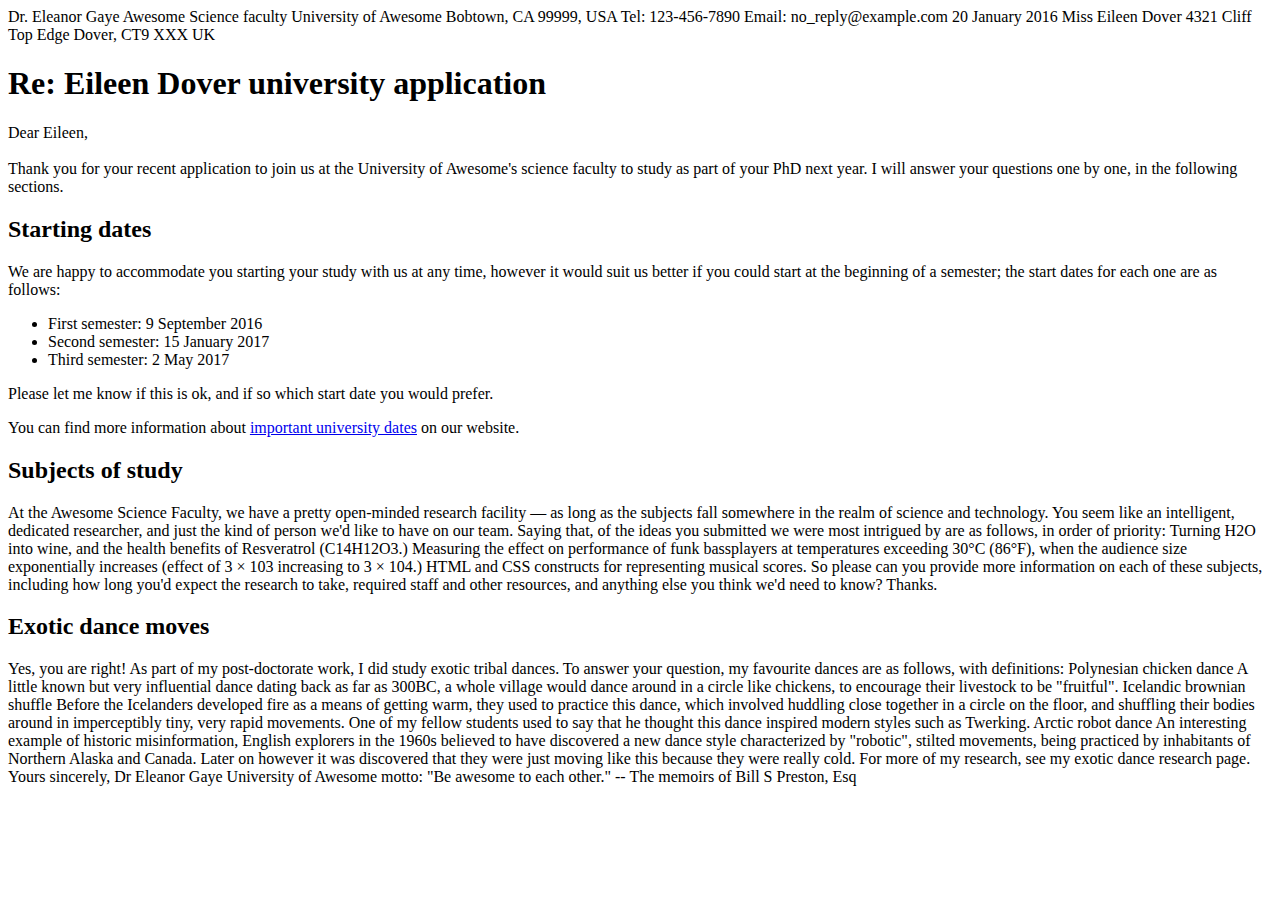
==== assignment1/part1/index.html @ fb2a3792 "added assignment 1 part 1" ====
<!DOCTYPE html>
<html lang="en">
<head>
    <meta charset="UTF-8">
    <meta name="viewport" content="width=device-width, initial-scale=1.0">
    <title>Assignment 1 Part 1</title>
    <link type="stylesheet" href="./style.css">
</head>
<body>
    Dr. Eleanor Gaye
Awesome Science faculty
University of Awesome
Bobtown, CA 99999,
USA
Tel: 123-456-7890
Email: no_reply@example.com

20 January 2016

Miss Eileen Dover
4321 Cliff Top Edge
Dover, CT9 XXX
UK


<h1>Re: Eileen Dover university application</h1>

<p>
    Dear Eileen,

    <br><br>

    Thank you for your recent application to join us at the University of Awesome's science faculty to study as part of your PhD next year. I will answer your questions one by one, in the following sections.
</p>

<h2>Starting dates</h2>

<p>
    We are happy to accommodate you starting your study with us at any time, however it would suit us better if you could start at the beginning of a semester; the start dates for each one are as follows:
</p>

<ul>
    <li>First semester: 9 September 2016</li>
    <li>Second semester: 15 January 2017</li>
    <li>Third semester: 2 May 2017</li>
</ul>

<p>
    Please let me know if this is ok, and if so which start date you would prefer.
</p>

<p>
    You can find more information about <a href="#">important university dates</a> on our website.
</p>

<h2>Subjects of study</h2>

At the Awesome Science Faculty, we have a pretty open-minded research facility — as long as the subjects fall somewhere in the realm of science and technology. You seem like an intelligent, dedicated researcher, and just the kind of person we'd like to have on our team. Saying that, of the ideas you submitted we were most intrigued by are as follows, in order of priority:

Turning H2O into wine, and the health benefits of Resveratrol (C14H12O3.)
Measuring the effect on performance of funk bassplayers at temperatures exceeding 30°C (86°F), when the audience size exponentially increases (effect of 3 × 103 increasing to 3 × 104.)
HTML and CSS constructs for representing musical scores.

So please can you provide more information on each of these subjects, including how long you'd expect the research to take, required staff and other resources, and anything else you think we'd need to know? Thanks.


<h2>Exotic dance moves</h2>

Yes, you are right! As part of my post-doctorate work, I did study exotic tribal dances. To answer your question, my favourite dances are as follows, with definitions:

Polynesian chicken dance
A little known but very influential dance dating back as far as 300BC, a whole village would dance around in a circle like chickens, to encourage their livestock to be "fruitful".
Icelandic brownian shuffle
Before the Icelanders developed fire as a means of getting warm, they used to practice this dance, which involved huddling close together in a circle on the floor, and shuffling their bodies around in imperceptibly tiny, very rapid movements. One of my fellow students used to say that he thought this dance inspired modern styles such as Twerking.
Arctic robot dance
An interesting example of historic misinformation, English explorers in the 1960s believed to have discovered a new dance style characterized by "robotic", stilted movements, being practiced by inhabitants of Northern Alaska and Canada. Later on however it was discovered that they were just moving like this because they were really cold.

For more of my research, see my exotic dance research page.

Yours sincerely,
Dr Eleanor Gaye

University of Awesome motto: "Be awesome to each other." -- The memoirs of Bill S Preston, Esq

</body>
</html>
---- assignment1/part1/style.css ----
body {
  max-width: 800px;
  margin: 0 auto;
}

.sender-column {
  text-align: right;
}

h1 {
  font-size: 1.5em;
}

h2 {
  font-size: 1.3em;
}

p,
ul,
ol,
dl,
address {
  font-size: 1.1em;
}

p,
li,
dd,
dt,
address {
  line-height: 1.5;
}
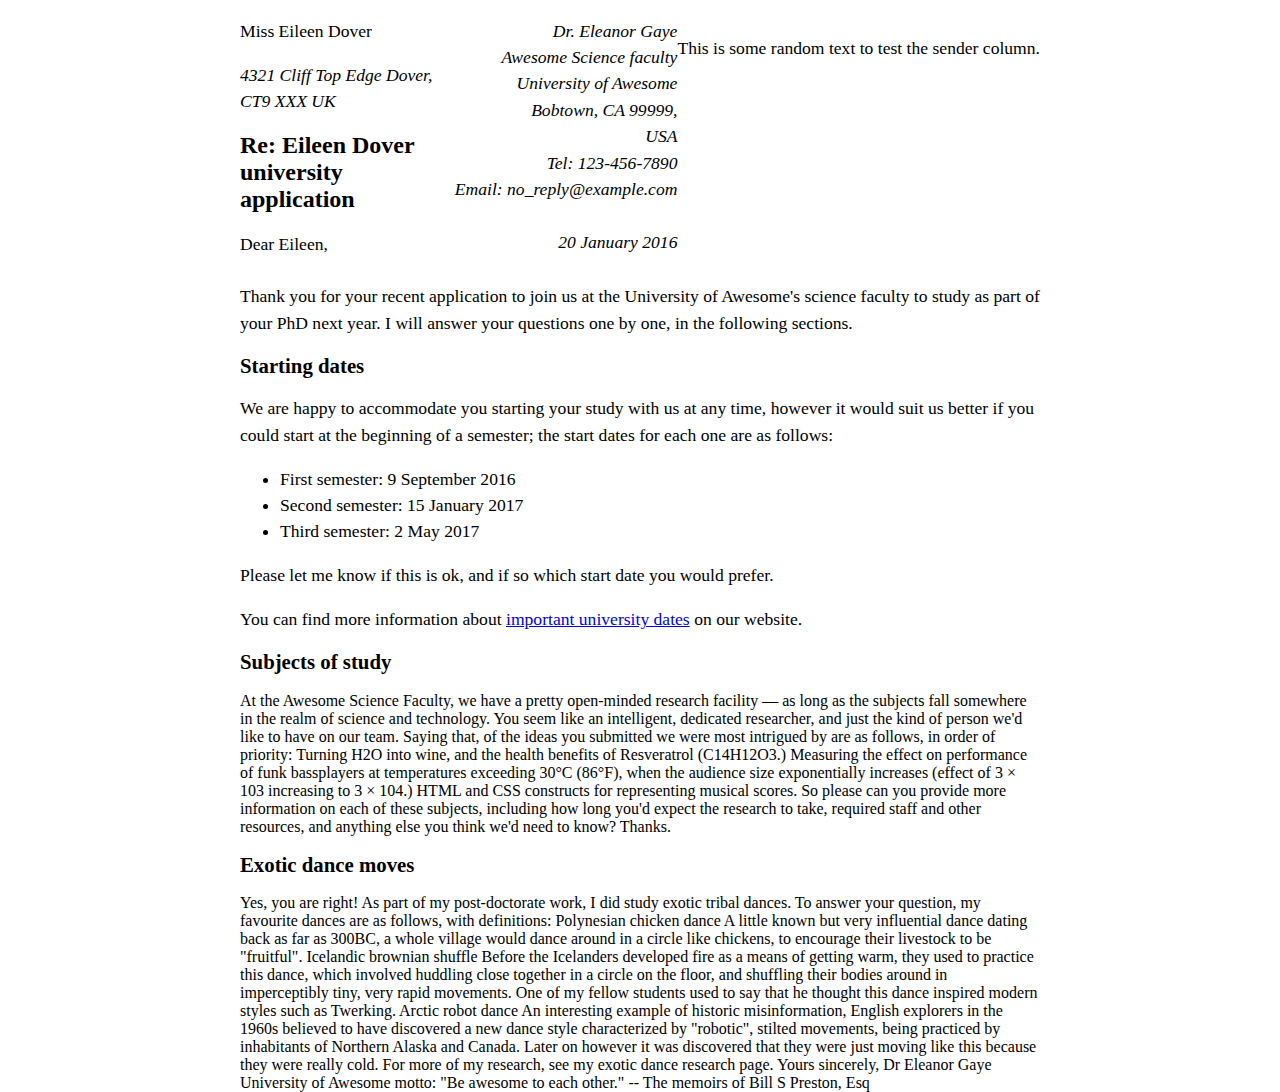
==== commit afa8d354: "assignment 1 part 1" ====
--- a/assignment1/part1/index.html
+++ b/assignment1/part1/index.html
@@ -1,86 +1,111 @@
 <!DOCTYPE html>
 <html lang="en">
+
 <head>
     <meta charset="UTF-8">
     <meta name="viewport" content="width=device-width, initial-scale=1.0">
     <title>Assignment 1 Part 1</title>
-    <link type="stylesheet" href="./style.css">
+    <link rel="stylesheet" href="./style.css">
 </head>
+
 <body>
-    Dr. Eleanor Gaye
-Awesome Science faculty
-University of Awesome
-Bobtown, CA 99999,
-USA
-Tel: 123-456-7890
-Email: no_reply@example.com
+    <p class="sender-column">This is some random text to test the sender column.</p>
 
-20 January 2016
+    <address class="sender-column">
+        Dr. Eleanor Gaye <br>
+        Awesome Science faculty <br>
+        University of Awesome <br>
+        Bobtown, CA 99999, <br>
+        USA <br>
+        Tel: 123-456-7890 <br>
+        Email: no_reply@example.com <br><br>
 
-Miss Eileen Dover
-4321 Cliff Top Edge
-Dover, CT9 XXX
-UK
+        20 January 2016
+    </address>
+
+    <p>
+        Miss Eileen Dover
+        <address>
+            4321 Cliff Top Edge
+            Dover, CT9 XXX
+            UK
+        </address>
+    </p>
 
 
-<h1>Re: Eileen Dover university application</h1>
+    <h1>Re: Eileen Dover university application</h1>
 
-<p>
-    Dear Eileen,
+    <p>
+        Dear Eileen,
 
-    <br><br>
+        <br><br>
 
-    Thank you for your recent application to join us at the University of Awesome's science faculty to study as part of your PhD next year. I will answer your questions one by one, in the following sections.
-</p>
+        Thank you for your recent application to join us at the University of Awesome's science faculty to study as part
+        of your PhD next year. I will answer your questions one by one, in the following sections.
+    </p>
 
-<h2>Starting dates</h2>
+    <h2>Starting dates</h2>
 
-<p>
-    We are happy to accommodate you starting your study with us at any time, however it would suit us better if you could start at the beginning of a semester; the start dates for each one are as follows:
-</p>
+    <p>
+        We are happy to accommodate you starting your study with us at any time, however it would suit us better if you
+        could start at the beginning of a semester; the start dates for each one are as follows:
+    </p>
 
-<ul>
-    <li>First semester: 9 September 2016</li>
-    <li>Second semester: 15 January 2017</li>
-    <li>Third semester: 2 May 2017</li>
-</ul>
+    <ul>
+        <li>First semester: 9 September 2016</li>
+        <li>Second semester: 15 January 2017</li>
+        <li>Third semester: 2 May 2017</li>
+    </ul>
 
-<p>
-    Please let me know if this is ok, and if so which start date you would prefer.
-</p>
+    <p>
+        Please let me know if this is ok, and if so which start date you would prefer.
+    </p>
 
-<p>
-    You can find more information about <a href="#">important university dates</a> on our website.
-</p>
+    <p>
+        You can find more information about <a href="#">important university dates</a> on our website.
+    </p>
 
-<h2>Subjects of study</h2>
+    <h2>Subjects of study</h2>
 
-At the Awesome Science Faculty, we have a pretty open-minded research facility — as long as the subjects fall somewhere in the realm of science and technology. You seem like an intelligent, dedicated researcher, and just the kind of person we'd like to have on our team. Saying that, of the ideas you submitted we were most intrigued by are as follows, in order of priority:
+    At the Awesome Science Faculty, we have a pretty open-minded research facility — as long as the subjects fall
+    somewhere in the realm of science and technology. You seem like an intelligent, dedicated researcher, and just the
+    kind of person we'd like to have on our team. Saying that, of the ideas you submitted we were most intrigued by are
+    as follows, in order of priority:
 
-Turning H2O into wine, and the health benefits of Resveratrol (C14H12O3.)
-Measuring the effect on performance of funk bassplayers at temperatures exceeding 30°C (86°F), when the audience size exponentially increases (effect of 3 × 103 increasing to 3 × 104.)
-HTML and CSS constructs for representing musical scores.
+    Turning H2O into wine, and the health benefits of Resveratrol (C14H12O3.)
+    Measuring the effect on performance of funk bassplayers at temperatures exceeding 30°C (86°F), when the audience
+    size exponentially increases (effect of 3 × 103 increasing to 3 × 104.)
+    HTML and CSS constructs for representing musical scores.
 
-So please can you provide more information on each of these subjects, including how long you'd expect the research to take, required staff and other resources, and anything else you think we'd need to know? Thanks.
+    So please can you provide more information on each of these subjects, including how long you'd expect the research
+    to take, required staff and other resources, and anything else you think we'd need to know? Thanks.
 
 
-<h2>Exotic dance moves</h2>
+    <h2>Exotic dance moves</h2>
 
-Yes, you are right! As part of my post-doctorate work, I did study exotic tribal dances. To answer your question, my favourite dances are as follows, with definitions:
+    Yes, you are right! As part of my post-doctorate work, I did study exotic tribal dances. To answer your question, my
+    favourite dances are as follows, with definitions:
 
-Polynesian chicken dance
-A little known but very influential dance dating back as far as 300BC, a whole village would dance around in a circle like chickens, to encourage their livestock to be "fruitful".
-Icelandic brownian shuffle
-Before the Icelanders developed fire as a means of getting warm, they used to practice this dance, which involved huddling close together in a circle on the floor, and shuffling their bodies around in imperceptibly tiny, very rapid movements. One of my fellow students used to say that he thought this dance inspired modern styles such as Twerking.
-Arctic robot dance
-An interesting example of historic misinformation, English explorers in the 1960s believed to have discovered a new dance style characterized by "robotic", stilted movements, being practiced by inhabitants of Northern Alaska and Canada. Later on however it was discovered that they were just moving like this because they were really cold.
+    Polynesian chicken dance
+    A little known but very influential dance dating back as far as 300BC, a whole village would dance around in a
+    circle like chickens, to encourage their livestock to be "fruitful".
+    Icelandic brownian shuffle
+    Before the Icelanders developed fire as a means of getting warm, they used to practice this dance, which involved
+    huddling close together in a circle on the floor, and shuffling their bodies around in imperceptibly tiny, very
+    rapid movements. One of my fellow students used to say that he thought this dance inspired modern styles such as
+    Twerking.
+    Arctic robot dance
+    An interesting example of historic misinformation, English explorers in the 1960s believed to have discovered a new
+    dance style characterized by "robotic", stilted movements, being practiced by inhabitants of Northern Alaska and
+    Canada. Later on however it was discovered that they were just moving like this because they were really cold.
 
-For more of my research, see my exotic dance research page.
+    For more of my research, see my exotic dance research page.
 
-Yours sincerely,
-Dr Eleanor Gaye
+    Yours sincerely,
+    Dr Eleanor Gaye
 
-University of Awesome motto: "Be awesome to each other." -- The memoirs of Bill S Preston, Esq
+    University of Awesome motto: "Be awesome to each other." -- The memoirs of Bill S Preston, Esq
 
 </body>
+
 </html>--- a/assignment1/part1/style.css
+++ b/assignment1/part1/style.css
@@ -5,6 +5,7 @@
 
 .sender-column {
   text-align: right;
+  float: right;
 }
 
 h1 {
